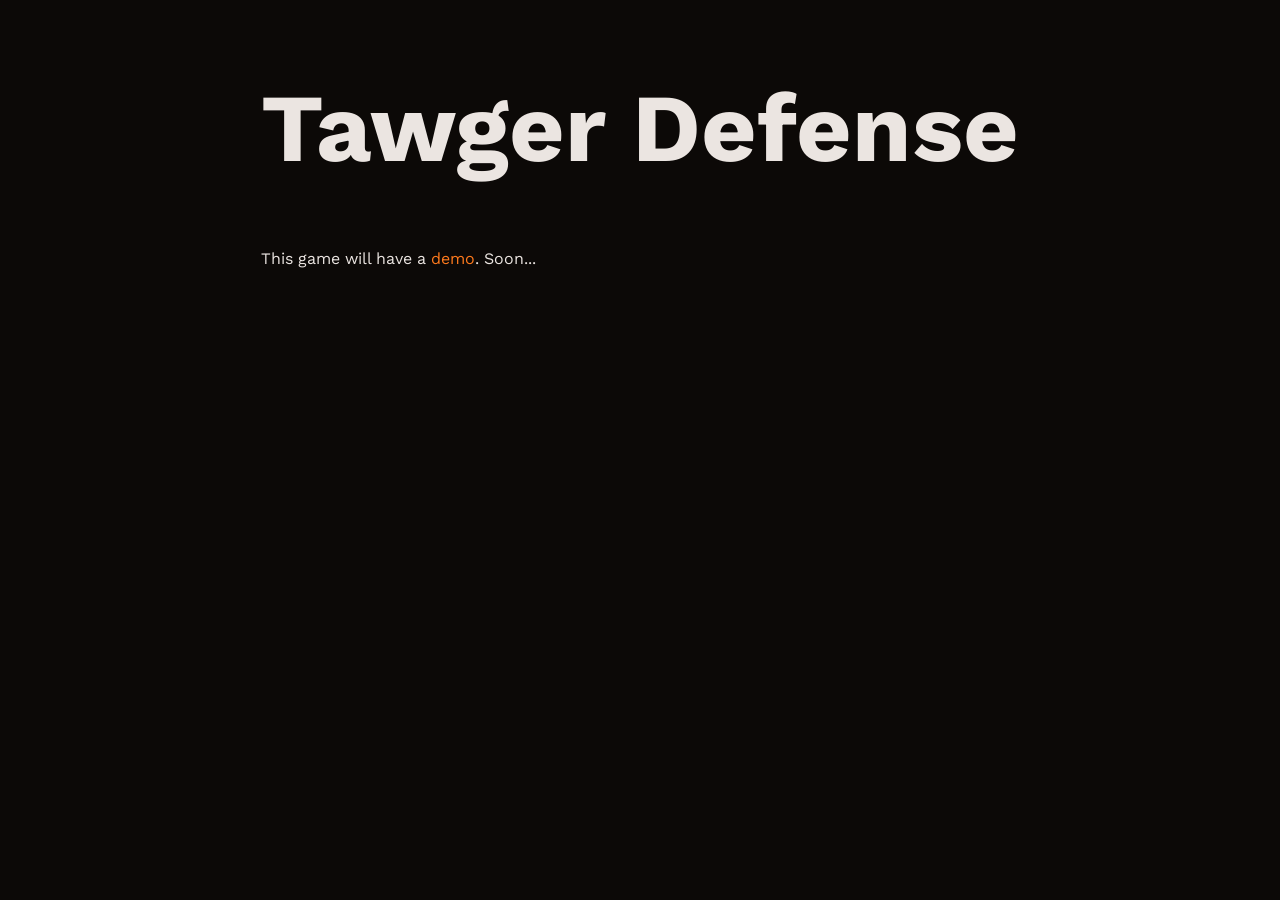
==== tawger-defense.html @ dcaedb31 "Added page for Tawger Defense and 404" ====
<!DOCTYPE html>
<html lang="en">
    <head>
        <meta charset="utf-8" />
        <title>Hårdkåda</title>
        <link rel="stylesheet" href="style.css" />

        <link rel="preconnect" href="https://fonts.googleapis.com">
        <link rel="preconnect" href="https://fonts.gstatic.com" crossorigin>
        <link href="https://fonts.googleapis.com/css2?family=Work+Sans&display=swap" rel="stylesheet">
    </head>
    <body>
        <main>
            <h1 id="main-name">Tawger Defense</h1>
            <p>This game will have a <span id="amber">demo</span>. Soon...</p>
        </main>
    </body>
</html>
---- style.css ----
html {
    background-color: rgb(12, 9, 7);/*rgb(12, 5, 0);*/
    color: rgb(235, 229, 225);
    font-family: 'Work Sans', 'Segoe UI', Tahoma, Geneva, Verdana, sans-serif;
    display: flex;
    justify-content: center;
}

#main-name {
    font-size: 6rem;
}

#amber {
    color: rgb(255, 122, 29);
}
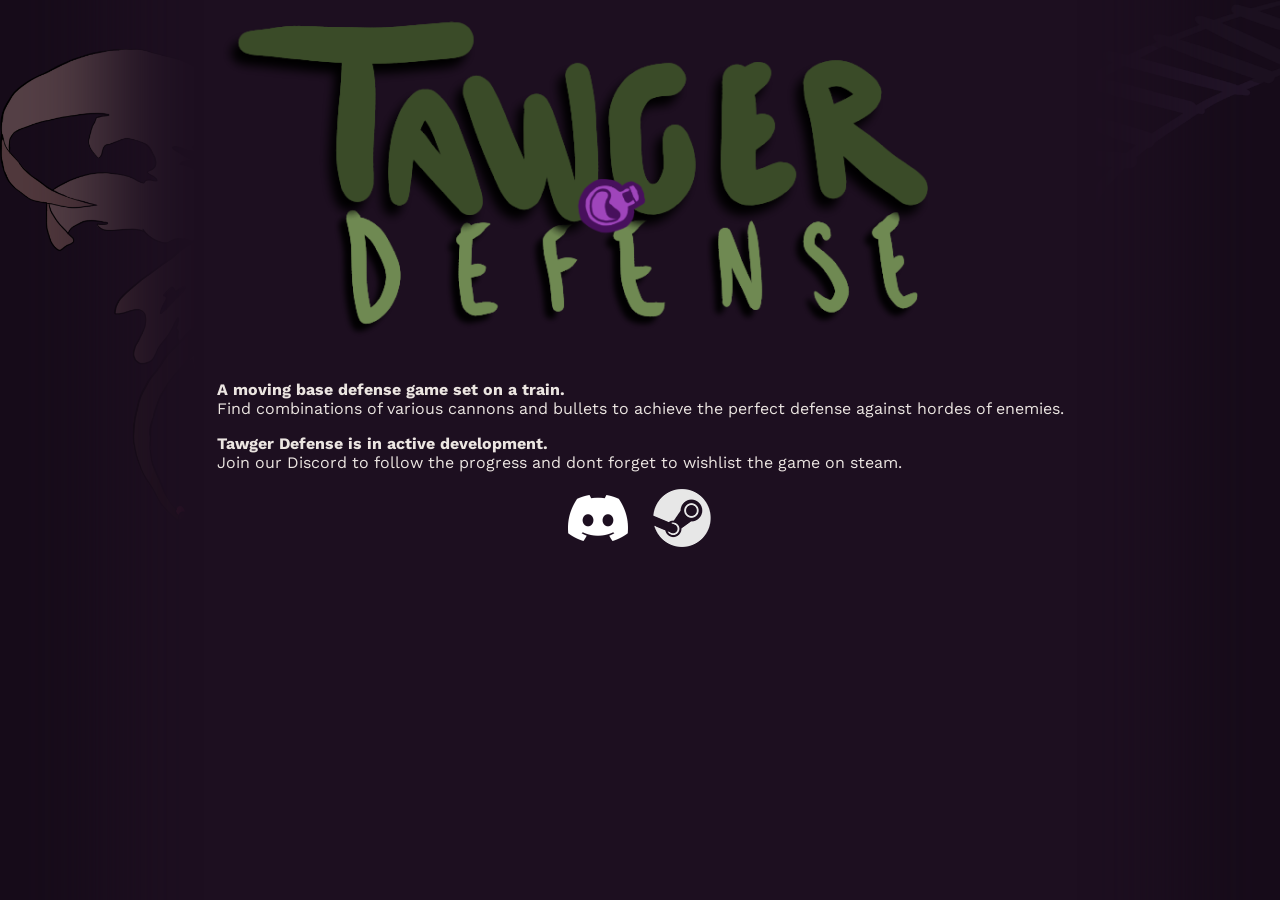
==== commit 0a8b7c10: "Updated Tawger Defense website :)" ====
--- a/tawger-defense.html
+++ b/tawger-defense.html
@@ -3,16 +3,45 @@
     <head>
         <meta charset="utf-8" />
         <title>Hårdkåda</title>
-        <link rel="stylesheet" href="style.css" />
+        <link rel="stylesheet" href="tawger-defense/tawger-style.css" />
 
         <link rel="preconnect" href="https://fonts.googleapis.com">
         <link rel="preconnect" href="https://fonts.gstatic.com" crossorigin>
         <link href="https://fonts.googleapis.com/css2?family=Work+Sans&display=swap" rel="stylesheet">
     </head>
     <body>
-        <main>
-            <h1 id="main-name">Tawger Defense</h1>
-            <p>This game will have a <span id="amber">demo</span>. Soon...</p>
+        <img
+            class="corner-image corner-image-left"
+            src="assets/tawger-defense/fela_big.png"
+            alt=""
+        >
+        <img
+            class="corner-image corner-image-right"
+            src="assets/tawger-defense/rail.png"
+            alt=""
+        >
+
+        
+        <main class="content">
+            <img class="main-logo" src="assets/tawger-defense/tawger-logo.png" />
+            <p>
+                <b>A moving base defense game set on a train.</b><br/>
+                Find combinations of various cannons and bullets to achieve the perfect defense against hordes of enemies.
+            </p>
+
+            <p>
+                <b>Tawger Defense is in active development.</b><br>
+                Join our Discord to follow the progress and dont forget to wishlist the game on steam.
+            </p>
+
+            <div class="links">
+                <a href="https://discord.gg/GB92ydHmSx">
+                    <img src="assets/tawger-defense/discord-symbol.png" />
+                </a>
+                <a href="https://store.steampowered.com/app/4906980/Tawger_Defense">
+                    <img src="assets/tawger-defense/steam-symbol.png" />
+                </a>
+            </div>
         </main>
     </body>
 </html>
--- a/tawger-defense/tawger-style.css
+++ b/tawger-defense/tawger-style.css
@@ -0,0 +1,51 @@
+* {
+    box-sizing: border-box;
+}
+
+html {
+    background-color: rgb(23, 12, 26);
+    /*rgb(12, 5, 0);*/
+    color: rgb(235, 229, 225);
+    font-family: 'Work Sans', 'Segoe UI', Tahoma, Geneva, Verdana, sans-serif;
+}
+
+body {
+    margin: 0;
+    display: grid;
+    place-content: center;
+    min-height: 100%;
+}
+
+.content {
+    background-color: rgb(29, 15, 32);
+    box-shadow: 0px 0px 80px 110px rgb(29, 15, 32);
+    height: 100svh;
+}
+
+.links {
+    text-decoration: none;
+    display: flex;
+    justify-content: center;
+    align-items: center;
+    gap: 24px;
+}
+
+.corner-image {
+    position: absolute;
+    top: 0;
+    z-index: -1;
+
+    width: min(50vw, 720px);
+    height: auto;
+
+    pointer-events: none;
+    user-select: none;
+}
+
+.corner-image-left {
+    left: 0;
+}
+
+.corner-image-right {
+    right: 0;
+}
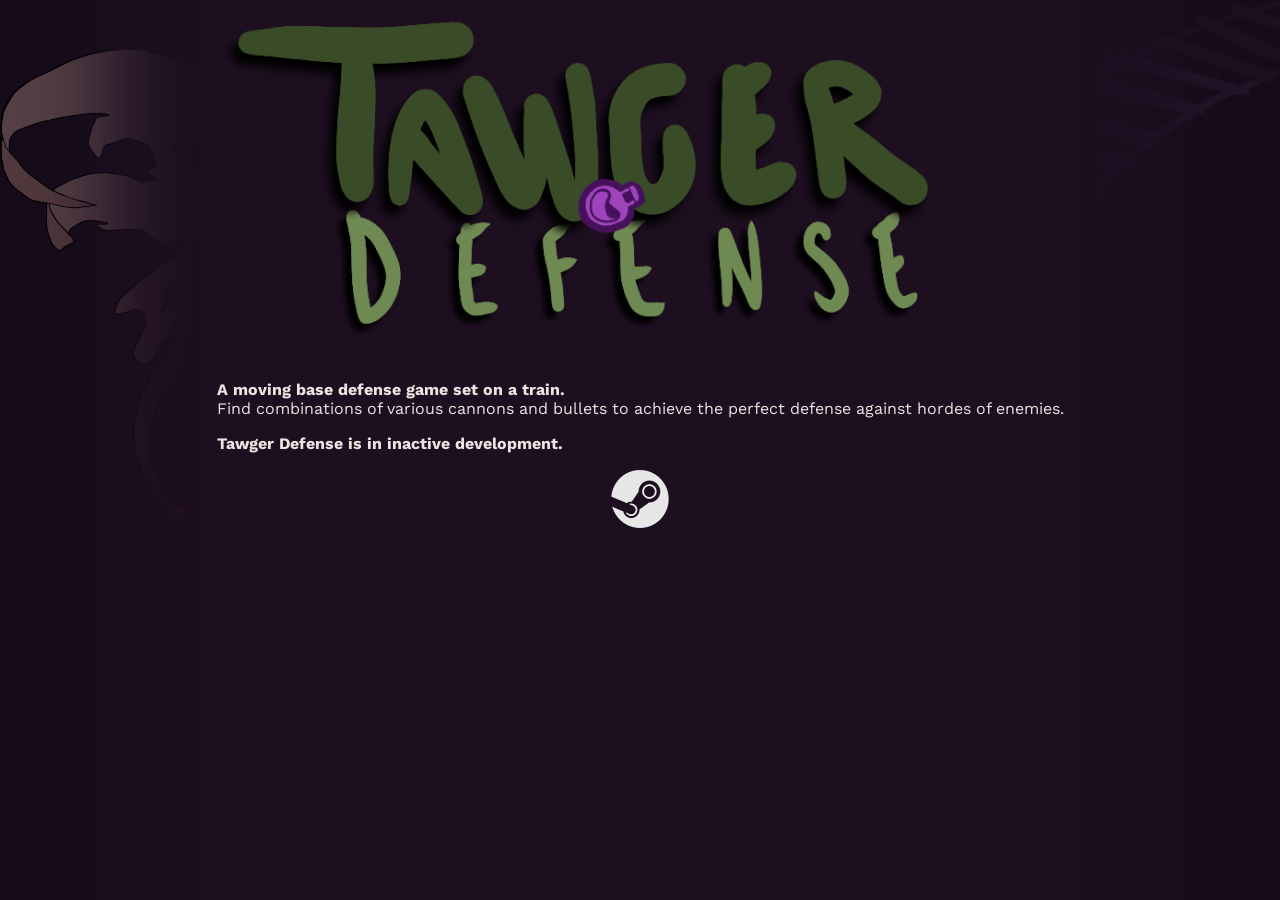
==== commit 8ba55e02: "Cancelled tawger-defense.html" ====
--- a/tawger-defense.html
+++ b/tawger-defense.html
@@ -30,18 +30,14 @@
             </p>
 
             <p>
-                <b>Tawger Defense is in active development.</b><br>
-                Join our Discord to follow the progress and dont forget to wishlist the game on steam.
+                <b>Tawger Defense is in inactive development.</b><br>
             </p>
 
             <div class="links">
-                <a href="https://discord.gg/GB92ydHmSx">
-                    <img src="assets/tawger-defense/discord-symbol.png" />
-                </a>
-                <a href="https://store.steampowered.com/app/4906980/Tawger_Defense">
+                <a href="https://store.steampowered.com/app/4906980/Tawger_Defense?utm_source=official-website">
                     <img src="assets/tawger-defense/steam-symbol.png" />
                 </a>
             </div>
         </main>
     </body>
-</html>+</html>
